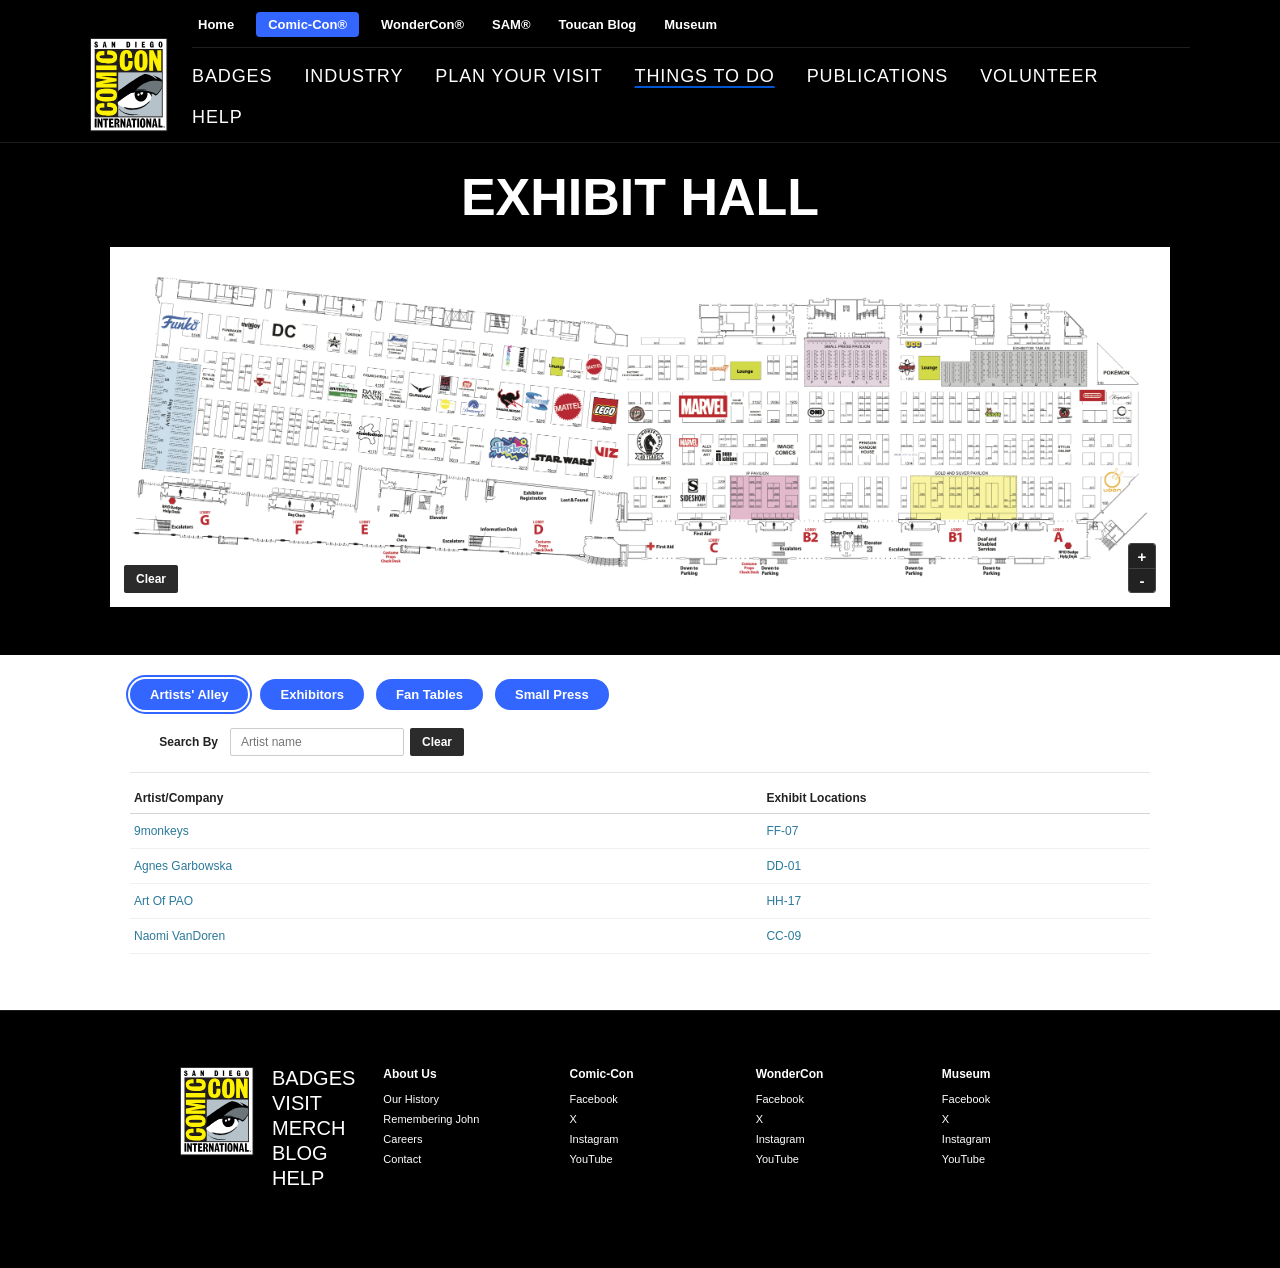
==== index.html @ a6b67cf2 "Add files via upload" ====
<!doctype html>
<html lang="en">
  <head>
    <meta charset="UTF-8" />
    <meta name="viewport" content="width=device-width, initial-scale=1.0" />
    <title>Exhibit Hall - Comic-Con</title>
    <link rel="stylesheet" href="./styles.css" />
  </head>
  <body>
    <header class="site-header">
      <div class="container header-inner">
        <a href="#" class="brand-logo">
          <img
            src="./assets/ComicCon-Logo-Official.svg"
            alt="San Diego Comic-Con International"
          />
        </a>

        <div class="header-nav-wrap">
          <nav class="utility-links">
            <a href="#">Home</a>
            <a href="#" class="active">Comic-Con®</a>
            <a href="#">WonderCon®</a>
            <a href="#">SAM®</a>
            <a href="#">Toucan Blog</a>
            <a href="#">Museum</a>
          </nav>

          <nav class="main-nav">
            <a href="#">BADGES</a>
            <a href="#">INDUSTRY</a>
            <a href="#">PLAN YOUR VISIT</a>

            <div class="nav-item">
              <a href="#" class="current">THINGS TO DO</a>
              <div class="mega-menu">
                <div class="container mega-grid">
                  <div class="mega-col">
                    <div class="mega-group">
                      <h3>EXHIBIT HALL</h3>
                      <ul>
                        <li><a href="#" class="active">EXHIBIT HALL</a></li>
                        <li><a href="#">EXCLUSIVES</a></li>
                        <li><a href="#">EXHIBITOR PRODUCTS</a></li>
                      </ul>
                    </div>
                    <div class="mega-group">
                      <h3>FILMS</h3>
                      <ul>
                        <li><a href="#">FILMS</a></li>
                        <li><a href="#">CHILDREN'S FILM FESTIVAL</a></li>
                        <li><a href="#">INDEPENDENT FILM FESTIVAL</a></li>
                      </ul>
                    </div>
                  </div>
                  <div class="mega-col">
                    <h3>PROGRAMMING</h3>
                    <ul>
                      <li><a href="#">COMPLETE SCHEDULE</a></li>
                      <li><a href="#">THURSDAY</a></li>
                      <li><a href="#">FRIDAY</a></li>
                      <li><a href="#">SATURDAY</a></li>
                      <li><a href="#">SUNDAY</a></li>
                      <li><a href="#">SPECIAL GUESTS</a></li>
                    </ul>
                    <span class="mega-note">* AFTER DARK EVENTS *</span>
                  </div>
                  <div class="mega-col">
                    <h3>AND MORE!</h3>
                    <ul>
                      <li><a href="#">AUTOGRAPHS</a></li>
                      <li><a href="#">ANIME</a></li>
                      <li><a href="#">ART SHOW</a></li>
                      <li><a href="#">GAMES</a></li>
                    </ul>
                  </div>
                </div>
              </div>
            </div>

            <a href="#">PUBLICATIONS</a>
            <a href="#">VOLUNTEER</a>
            <a href="#">HELP</a>
          </nav>
        </div>
      </div>
    </header>

    <main>
      <section class="hero-section">
        <div class="container">
          <h1>EXHIBIT HALL</h1>

          <div class="map-frame">
            <div class="map-viewport" id="map-viewport">
              <div class="map-stage" id="map-stage">
                <img
                  src="./assets/Comic-Con-2026-Exhibit-Hall-Map.png"
                  alt="Comic-Con 2026 Exhibit Hall Floor Plan"
                />
                <div class="booth-marker" id="booth-marker" hidden></div>
              </div>
            </div>

            <button type="button" class="btn-dark map-clear-btn" id="map-clear-btn">Clear</button>

            <div class="map-zoom-controls">
              <button type="button" id="zoom-in">+</button>
              <button type="button" id="zoom-out">-</button>
            </div>
          </div>
        </div>
      </section>

      <section class="directory-section" id="directory">
        <div class="container">
          <div class="category-tabs">
            <button type="button" class="active">Artists' Alley</button>
            <button type="button">Exhibitors</button>
            <button type="button">Fan Tables</button>
            <button type="button">Small Press</button>
          </div>

          <div class="search-form">
            <div class="search-row">
              <label for="artist-search">Search By</label>
              <input
                id="artist-search"
                type="text"
                placeholder="Artist name"
              />
              <button type="button" class="btn-dark" id="clear-btn">Clear</button>
            </div>
          </div>

          <div class="divider"></div>

          <table class="exhibitor-table">
            <thead>
              <tr>
                <th>Artist/Company</th>
                <th>Exhibit Locations</th>
              </tr>
            </thead>
            <tbody id="exhibitor-tbody"></tbody>
          </table>
        </div>
      </section>
    </main>

    <footer class="site-footer">
      <div class="footer-inner">
        <div class="footer-grid">
          <div class="footer-brand">
            <img
              src="./assets/ComicCon-Logo-Official.svg"
              alt="San Diego Comic-Con International"
            />
            <ul class="footer-stack">
              <li><a href="#">BADGES</a></li>
              <li><a href="#">VISIT</a></li>
              <li><a href="#">MERCH</a></li>
              <li><a href="#">BLOG</a></li>
              <li><a href="#">HELP</a></li>
            </ul>
          </div>

          <div class="footer-col">
            <h3>About Us</h3>
            <ul>
              <li><a href="#">Our History</a></li>
              <li><a href="#">Remembering John</a></li>
              <li><a href="#">Careers</a></li>
              <li><a href="#">Contact</a></li>
            </ul>
          </div>

          <div class="footer-col">
            <h3>Comic-Con</h3>
            <ul>
              <li><a href="#">Facebook</a></li>
              <li><a href="#">X</a></li>
              <li><a href="#">Instagram</a></li>
              <li><a href="#">YouTube</a></li>
            </ul>
          </div>

          <div class="footer-col">
            <h3>WonderCon</h3>
            <ul>
              <li><a href="#">Facebook</a></li>
              <li><a href="#">X</a></li>
              <li><a href="#">Instagram</a></li>
              <li><a href="#">YouTube</a></li>
            </ul>
          </div>

          <div class="footer-col">
            <h3>Museum</h3>
            <ul>
              <li><a href="#">Facebook</a></li>
              <li><a href="#">X</a></li>
              <li><a href="#">Instagram</a></li>
              <li><a href="#">YouTube</a></li>
            </ul>
          </div>
        </div>
      </div>
    </footer>

    <div class="modal-backdrop" id="exhibitor-modal" hidden>
      <div class="modal-card">
        <div class="modal-header">
          <div>
            <p>Artists Alley · Exhibit Hall</p>
            <h2 id="modal-title"></h2>
          </div>
          <button type="button" id="modal-close">×</button>
        </div>
        <div class="modal-body">
          <p id="modal-booth"></p>
          <p class="section-label">About the Company:</p>
          <p id="modal-bio"></p>
          <div id="modal-website-wrap">
            <p class="section-label">Website:</p>
            <p><a id="modal-website" href="#" target="_blank" class="table-link"></a></p>
          </div>
          <div id="modal-artwork-wrap" hidden>
            <p class="section-label">Artwork:</p>
            <div class="artwork-list" id="modal-artwork-list"></div>
          </div>
        </div>
      </div>
    </div>

    <div class="lightbox-backdrop" id="image-lightbox" hidden>
      <button type="button" id="lightbox-close">×</button>
      <div class="lightbox-scroll">
        <img id="lightbox-img" src="" alt="" />
      </div>
    </div>

    <script defer src="./directory.js"></script>
    <script defer src="./app.js"></script>
  </body>
</html>
---- styles.css ----
/* Base */
* {
  box-sizing: border-box;
}

body {
  margin: 0;
  background: #000;
  color: #fff;
  font-family: Arial, Helvetica, sans-serif;
}

a {
  color: inherit;
  text-decoration: none;
}

button,
input {
  font-family: inherit;
}

button {
  cursor: pointer;
}

img {
  display: block;
  height: auto;
}

.container {
  max-width: 1140px;
  margin: 0 auto;
  padding: 0 20px;
}

/* Header & Dropdown Menu */
.site-header {
  position: relative;
  background: #000;
  border-bottom: 1px solid rgba(255, 255, 255, 0.1);
  padding: 12px 0 0;
}

.header-inner {
  display: flex;
  align-items: flex-end;
  gap: 24px;
}

.brand-logo {
  padding-bottom: 10px;
}

.brand-logo img {
  width: 78px;
}

.header-nav-wrap {
  flex: 1;
  display: flex;
  flex-direction: column;
  gap: 12px;
}

.utility-links,
.main-nav {
  display: flex;
  align-items: center;
  flex-wrap: wrap;
  gap: 16px;
  font-size: 13px;
}

.utility-links {
  padding-bottom: 10px;
  border-bottom: 1px solid rgba(255, 255, 255, 0.12);
}

.utility-links a {
  color: #fff;
  font-weight: 700;
  padding: 5px 6px;
}

.utility-links a.active {
  background: #3366ff;
  color: #fff;
  padding: 5px 12px;
  border-radius: 4px;
}

.main-nav {
  gap: 0;
  margin-left: -16px;
}

.main-nav > a,
.nav-item > a {
  display: block;
  padding: 6px 16px 14px;
  font-family: Impact, 'Arial Narrow', Arial, sans-serif;
  font-size: 18px;
  letter-spacing: 0.05em;
  color: #fff;
}

.main-nav > a:hover,
.nav-item:hover > a,
.footer-stack a:hover {
  color: #3898ff;
}

.main-nav > a.current,
.nav-item > a.current {
  text-decoration: underline #0056d2 2px;
  text-underline-offset: 4px;
}

.mega-menu {
  display: none;
  position: absolute;
  top: calc(100% - 1px);
  left: 0;
  width: 100%;
  background: #0b0e17;
  border-top: 1px solid rgba(255, 255, 255, 0.12);
  border-bottom: 1px solid rgba(255, 255, 255, 0.14);
  padding: 28px 0 36px;
  z-index: 40;
  box-shadow: 0 18px 40px rgba(0, 0, 0, 0.75);
}

.nav-item:hover .mega-menu {
  display: block;
}

.mega-grid {
  display: grid;
  grid-template-columns: repeat(3, 1fr);
  gap: 40px;
}

.mega-group + .mega-group {
  margin-top: 28px;
}

.mega-col h3 {
  margin: 0 0 18px;
  font-size: 11px;
  font-weight: 600;
  letter-spacing: 0.06em;
  color: rgba(255, 255, 255, 0.75);
}

.mega-col ul {
  list-style: none;
  margin: 0;
  padding: 0;
  display: flex;
  flex-direction: column;
  gap: 18px;
}

.mega-col a {
  font-family: Impact, 'Arial Narrow', Arial, sans-serif;
  font-size: 21px;
  letter-spacing: 0.03em;
  color: #fff;
}

.mega-col a:hover {
  color: #3898ff;
}

.mega-col a.active {
  text-decoration: underline #0056d2 3px;
  text-underline-offset: 6px;
}

.mega-note {
  display: inline-block;
  margin-top: 20px;
  font-size: 11px;
  letter-spacing: 0.06em;
  color: rgba(255, 255, 255, 0.75);
}

/* Hero */
.hero-section {
  padding: 28px 0 48px;
}

.hero-section h1 {
  font-family: Impact, 'Arial Narrow', Arial, sans-serif;
  font-size: 52px;
  line-height: 1;
  text-align: center;
  margin: 0 0 24px;
}

/* Map */
.map-frame {
  position: relative;
  max-width: 1060px;
  margin: 0 auto;
  background: #fff;
  padding: 12px;
}

.map-viewport {
  overflow: auto;
  max-height: 480px;
  cursor: grab;
  user-select: none;
}

.map-viewport.dragging {
  cursor: grabbing;
}

.map-stage {
  position: relative;
  width: 100%;
}

.map-frame img,
.artwork-thumb-btn img {
  width: 100%;
}

.booth-marker {
  position: absolute;
  width: 48px;
  height: 48px;
  border: 3px dashed red;
  border-radius: 50%;
  transform: translate(-50%, -50%);
  animation: spin 6s linear infinite;
  pointer-events: none;
}

@keyframes spin {
  from {
    transform: translate(-50%, -50%) rotate(0deg);
  }
  to {
    transform: translate(-50%, -50%) rotate(360deg);
  }
}

.map-zoom-controls {
  position: absolute;
  right: 14px;
  bottom: 14px;
  display: flex;
  flex-direction: column;
  border: 1px solid #444;
  border-radius: 3px;
  overflow: hidden;
}

.map-zoom-controls button {
  width: 26px;
  height: 24px;
  background: #222;
  color: #fff;
  border: none;
  padding: 0;
  font-size: 15px;
  font-weight: 700;
  line-height: 1;
}

.map-zoom-controls button + button {
  border-top: 1px solid #444;
}

.map-zoom-controls button:hover {
  background: #3366ff;
}

.map-clear-btn {
  position: absolute;
  left: 14px;
  bottom: 14px;
  height: 28px;
}

/* Directory & Search */
.directory-section {
  background: #fff;
  color: #222;
  padding: 24px 0 56px;
}

.directory-section .container {
  max-width: 1060px;
}

.category-tabs {
  display: flex;
  flex-wrap: wrap;
  justify-content: flex-start;
  gap: 12px;
  margin: 0 0 18px;
}

.category-tabs button {
  background: #3366ff;
  color: #fff;
  border: none;
  border-radius: 50px;
  padding: 8px 20px;
  font-size: 13px;
  font-weight: 600;
}

.category-tabs button:hover {
  background: #0035d3;
}

.category-tabs button.active {
  box-shadow: 0 0 0 2px #fff, 0 0 0 4px #3366ff;
}

.search-form {
  max-width: 334px;
  font-size: 12px;
}

.search-row {
  display: flex;
  align-items: center;
  gap: 6px;
}

.search-row label {
  width: 94px;
  text-align: right;
  padding-right: 6px;
  font-weight: 700;
  flex-shrink: 0;
}

.search-row input {
  flex: 1;
  height: 28px;
  padding: 0 10px;
  font-size: 12px;
  border: 1px solid #ccc;
  border-radius: 2px;
}

.search-row input:focus {
  outline: none;
  border-color: #2b7a9b;
}

.search-row .btn-dark {
  height: 28px;
}

.btn-dark {
  background: #2b2b2b;
  color: #fff;
  border: none;
  border-radius: 2px;
  padding: 5px 12px;
  font-size: 12px;
  font-weight: 700;
}

.btn-dark:hover {
  background: #000;
}

.divider {
  border-top: 1px solid #e5e5e5;
  margin: 16px 0 10px;
}

.link-btn,
.table-link {
  background: none;
  border: none;
  color: #2b7a9b;
  font-size: 12px;
  padding: 0;
  text-align: left;
}

.link-btn {
  font-size: 11px;
  font-weight: 500;
}

.link-btn:hover,
.table-link:hover,
.footer-col a:hover {
  text-decoration: underline;
}

.exhibitor-table {
  width: 100%;
  border-collapse: collapse;
  text-align: left;
  font-size: 12px;
}

.exhibitor-table th {
  font-weight: 700;
  padding: 8px 4px;
  border-bottom: 1px solid #d4d4d4;
}

.exhibitor-table th:first-child {
  width: 62%;
}

.exhibitor-table td {
  padding: 10px 4px;
  border-bottom: 1px solid #f0f0f0;
}

.exhibitor-table tr:hover td {
  background: #f9f9f9;
}

.exhibitor-table td.empty-cell {
  text-align: center;
  padding: 32px 8px;
  color: #666;
}

/* Modal & Lightbox */
.modal-backdrop,
.lightbox-backdrop {
  position: fixed;
  top: 0;
  left: 0;
  width: 100%;
  height: 100%;
  background: rgba(0, 0, 0, 0.72);
  display: flex;
  align-items: center;
  justify-content: center;
  padding: 16px;
  z-index: 50;
}

.lightbox-backdrop {
  background: rgba(0, 0, 0, 0.88);
  padding: 24px;
  z-index: 60;
}

.modal-backdrop[hidden],
.lightbox-backdrop[hidden] {
  display: none;
}

.modal-card {
  width: 100%;
  max-width: 720px;
  background: #fff;
  color: #222;
  border-radius: 4px;
  overflow: hidden;
}

.modal-header {
  background: #000;
  color: #fff;
  padding: 16px 20px;
  display: flex;
  align-items: flex-start;
  justify-content: space-between;
  gap: 16px;
}

.modal-header p {
  font-size: 11px;
  text-transform: uppercase;
  color: rgba(255, 255, 255, 0.7);
  margin: 0 0 4px;
}

.modal-header h2 {
  font-size: 20px;
  margin: 0;
}

.modal-header button {
  background: none;
  border: none;
  color: #fff;
  font-size: 22px;
  line-height: 1;
  padding: 2px 6px;
}

.modal-body {
  padding: 20px;
  font-size: 14px;
  line-height: 1.5;
  max-height: 80vh;
  overflow-y: auto;
}

#modal-booth {
  color: #0056d2;
  font-weight: 700;
  font-size: 12px;
  margin: 0 0 12px;
}

.section-label {
  font-size: 11px;
  font-weight: 700;
  text-transform: uppercase;
  color: #666;
  margin: 16px 0 8px;
}

.artwork-list {
  display: flex;
  flex-direction: column;
  gap: 20px;
}

.artwork-split {
  display: flex;
  align-items: flex-start;
  gap: 20px;
}

.artwork-thumb-wrap {
  width: 210px;
  flex-shrink: 0;
}

.artwork-thumb-btn {
  display: block;
  width: 100%;
  padding: 0;
  border: 1px solid #e0e0e0;
  border-radius: 2px;
  background: #fff;
  cursor: zoom-in;
}

.artwork-thumb-btn:hover {
  border-color: #2b7a9b;
}

.artwork-details {
  flex: 1;
}

.artwork-details h3 {
  font-size: 16px;
  font-weight: 500;
  color: #555;
  margin: 0 0 10px;
}

.artwork-box {
  border: 1px solid #d4d4d4;
  border-radius: 4px;
  padding: 12px 14px;
}

.artwork-box p {
  font-size: 12px;
  font-style: italic;
  line-height: 1.55;
  margin: 0 0 10px;
}

.artwork-box p:last-child {
  margin-bottom: 0;
}

.artwork-box .artwork-price {
  font-size: 13px;
  font-style: normal;
  font-weight: 700;
  margin-top: 12px;
}

#lightbox-close {
  position: fixed;
  top: 14px;
  right: 20px;
  background: rgba(0, 0, 0, 0.65);
  border: 1px solid rgba(255, 255, 255, 0.35);
  border-radius: 50%;
  color: #fff;
  font-size: 24px;
  line-height: 1;
  width: 38px;
  height: 38px;
  z-index: 61;
}

#lightbox-close:hover {
  background: #000;
}

.lightbox-scroll {
  max-width: 94vw;
  max-height: 90vh;
  overflow: auto;
  background: #111;
  border-radius: 4px;
}

.lightbox-scroll img {
  max-width: none;
}

/* Footer */
.site-footer {
  padding: 56px 0 32px;
  border-top: 1px solid rgba(255, 255, 255, 0.1);
}

.footer-inner {
  max-width: 960px;
  margin: 0 auto;
  padding: 0 20px;
}

.footer-grid {
  display: grid;
  grid-template-columns: repeat(5, 1fr);
  gap: 28px;
  padding-bottom: 44px;
}

.footer-brand {
  display: flex;
  align-items: flex-start;
  gap: 18px;
}

.footer-brand img {
  width: 74px;
}

.footer-stack,
.footer-col ul {
  list-style: none;
  margin: 0;
  padding: 0;
}

.footer-stack li {
  margin-bottom: 2px;
}

.footer-stack a {
  font-family: Impact, 'Arial Narrow', Arial, sans-serif;
  font-size: 20px;
}

.footer-col h3 {
  font-size: 12px;
  margin: 0 0 12px;
}

.footer-col ul {
  font-size: 11px;
}

.footer-col li {
  margin-bottom: 8px;
}
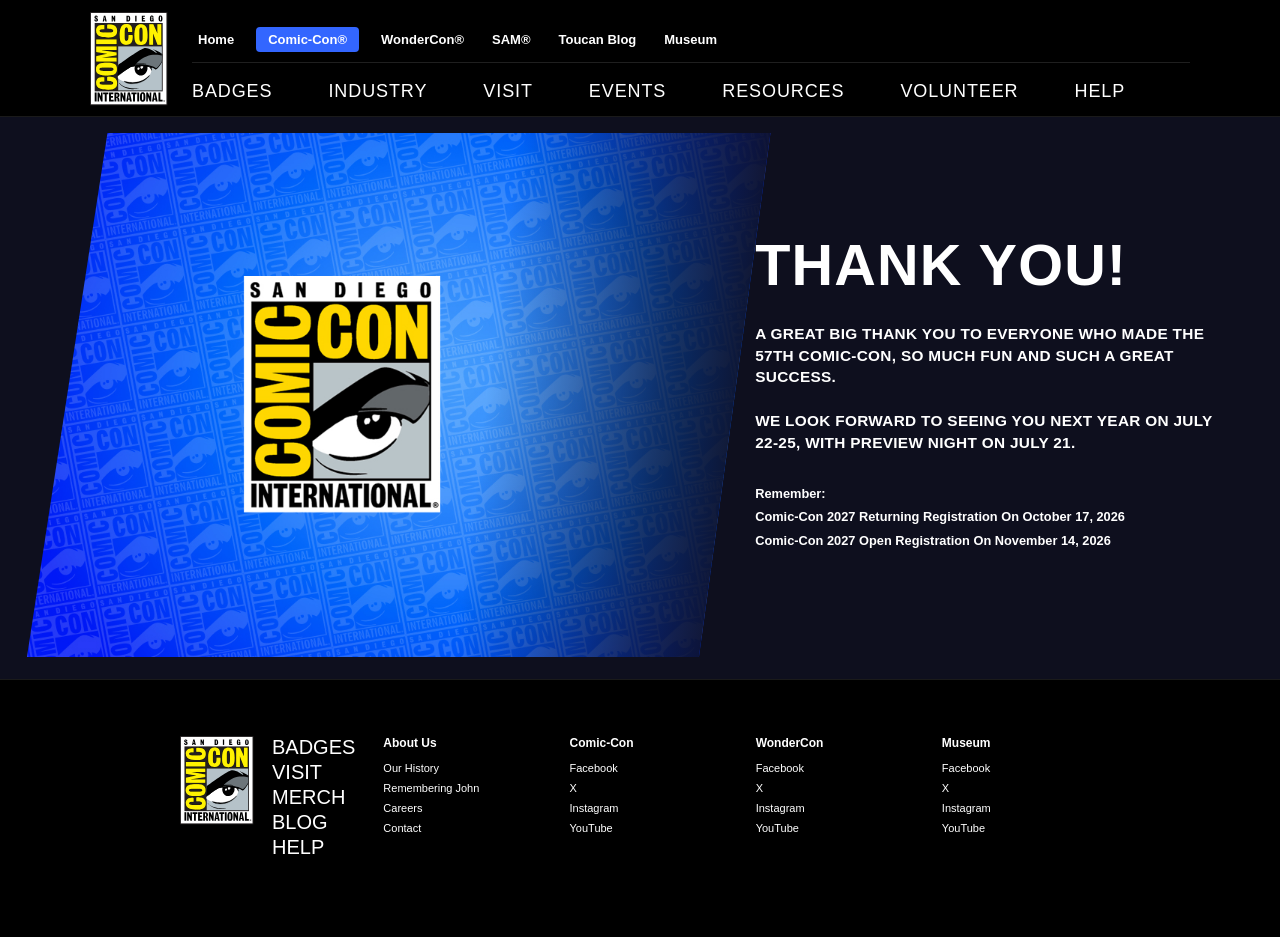
==== commit aafebe4d: "Add files via upload" ====
--- a/index.html
+++ b/index.html
@@ -3,13 +3,14 @@
   <head>
     <meta charset="UTF-8" />
     <meta name="viewport" content="width=device-width, initial-scale=1.0" />
-    <title>Exhibit Hall - Comic-Con</title>
+    <title>Comic-Con</title>
     <link rel="stylesheet" href="./styles.css" />
   </head>
   <body>
+    <!-- Header & Mega Menu -->
     <header class="site-header">
       <div class="container header-inner">
-        <a href="#" class="brand-logo">
+        <a href="./index.html" class="brand-logo">
           <img
             src="./assets/ComicCon-Logo-Official.svg"
             alt="San Diego Comic-Con International"
@@ -18,7 +19,7 @@
 
         <div class="header-nav-wrap">
           <nav class="utility-links">
-            <a href="#">Home</a>
+            <a href="./index.html">Home</a>
             <a href="#" class="active">Comic-Con®</a>
             <a href="#">WonderCon®</a>
             <a href="#">SAM®</a>
@@ -27,127 +28,111 @@
           </nav>
 
           <nav class="main-nav">
-            <a href="#">BADGES</a>
-            <a href="#">INDUSTRY</a>
-            <a href="#">PLAN YOUR VISIT</a>
-
-            <div class="nav-item">
-              <a href="#" class="current">THINGS TO DO</a>
-              <div class="mega-menu">
-                <div class="container mega-grid">
-                  <div class="mega-col">
-                    <div class="mega-group">
-                      <h3>EXHIBIT HALL</h3>
-                      <ul>
-                        <li><a href="#" class="active">EXHIBIT HALL</a></li>
-                        <li><a href="#">EXCLUSIVES</a></li>
-                        <li><a href="#">EXHIBITOR PRODUCTS</a></li>
-                      </ul>
-                    </div>
-                    <div class="mega-group">
-                      <h3>FILMS</h3>
-                      <ul>
-                        <li><a href="#">FILMS</a></li>
-                        <li><a href="#">CHILDREN'S FILM FESTIVAL</a></li>
-                        <li><a href="#">INDEPENDENT FILM FESTIVAL</a></li>
-                      </ul>
-                    </div>
-                  </div>
-                  <div class="mega-col">
-                    <h3>PROGRAMMING</h3>
-                    <ul>
-                      <li><a href="#">COMPLETE SCHEDULE</a></li>
-                      <li><a href="#">THURSDAY</a></li>
-                      <li><a href="#">FRIDAY</a></li>
-                      <li><a href="#">SATURDAY</a></li>
-                      <li><a href="#">SUNDAY</a></li>
-                      <li><a href="#">SPECIAL GUESTS</a></li>
-                    </ul>
-                    <span class="mega-note">* AFTER DARK EVENTS *</span>
-                  </div>
-                  <div class="mega-col">
-                    <h3>AND MORE!</h3>
-                    <ul>
-                      <li><a href="#">AUTOGRAPHS</a></li>
-                      <li><a href="#">ANIME</a></li>
-                      <li><a href="#">ART SHOW</a></li>
-                      <li><a href="#">GAMES</a></li>
-                    </ul>
-                  </div>
-                </div>
-              </div>
+            <div class="nav-col">
+              <a href="#">BADGES</a>
+              <ul class="mega-sub">
+                <li><a href="#">Register</a></li>
+                <li><a href="#">Member ID</a></li>
+              </ul>
             </div>
 
-            <a href="#">PUBLICATIONS</a>
-            <a href="#">VOLUNTEER</a>
-            <a href="#">HELP</a>
+            <div class="nav-col">
+              <a href="#">INDUSTRY</a>
+              <ul class="mega-sub">
+                <li><a href="#">Exhibitors</a></li>
+                <li><a href="#">Press</a></li>
+                <li><a href="#">Professional</a></li>
+                <li><a href="#">Retailers</a></li>
+              </ul>
+            </div>
+
+            <div class="nav-col">
+              <a href="#">VISIT</a>
+              <ul class="mega-sub">
+                <li><a href="#">Travel</a></li>
+                <li><a href="#">Hospitality</a></li>
+                <li><a href="#">Accessibility</a></li>
+              </ul>
+            </div>
+
+            <div class="nav-col">
+              <a href="#">EVENTS</a>
+              <ul class="mega-sub">
+                <li><a href="./exhibit_hall.html">Exhibit Hall</a></li>
+                <li><a href="#">Schedule</a></li>
+                <li><a href="#">Anime</a></li>
+                <li><a href="#">Films</a></li>
+                <li><a href="#">Autographs</a></li>
+                <li><a href="#">Games</a></li>
+                <li><a href="#">Special Events</a></li>
+              </ul>
+            </div>
+
+            <div class="nav-col">
+              <a href="#">RESOURCES</a>
+              <ul class="mega-sub">
+                <li><a href="#">Souvenir Book</a></li>
+                <li><a href="#">Guide</a></li>
+                <li><a href="#">Newsletter</a></li>
+              </ul>
+            </div>
+
+            <div class="nav-col">
+              <a href="#">VOLUNTEER</a>
+              <ul class="mega-sub">
+                <li><a href="#">Apply</a></li>
+                <li><a href="#">Roles &amp; Perks</a></li>
+              </ul>
+            </div>
+
+            <div class="nav-col">
+              <a href="#">HELP</a>
+              <ul class="mega-sub">
+                <li><a href="#">Questions</a></li>
+                <li><a href="#">Contact Us</a></li>
+                <li><a href="#">Account</a></li>
+                <li><a href="#">Privacy</a></li>
+              </ul>
+            </div>
+
+            <div class="mega-bg"></div>
           </nav>
         </div>
       </div>
     </header>
 
+    <!-- Home Hero Banner -->
     <main>
-      <section class="hero-section">
-        <div class="container">
-          <h1>EXHIBIT HALL</h1>
+      <section class="home-hero">
+        <div class="home-hero-stage">
+          <div class="home-hero-media">
+            <img
+              src="./assets/CCI23-NewCCISlider.jpg"
+              alt="San Diego Comic-Con International"
+            />
+          </div>
 
-          <div class="map-frame">
-            <div class="map-viewport" id="map-viewport">
-              <div class="map-stage" id="map-stage">
-                <img
-                  src="./assets/Comic-Con-2026-Exhibit-Hall-Map.png"
-                  alt="Comic-Con 2026 Exhibit Hall Floor Plan"
-                />
-                <div class="booth-marker" id="booth-marker" hidden></div>
-              </div>
-            </div>
-
-            <button type="button" class="btn-dark map-clear-btn" id="map-clear-btn">Clear</button>
-
-            <div class="map-zoom-controls">
-              <button type="button" id="zoom-in">+</button>
-              <button type="button" id="zoom-out">-</button>
+          <div class="home-hero-content">
+            <h1>THANK YOU!</h1>
+            <p class="home-hero-lead">
+              A GREAT BIG THANK YOU TO EVERYONE WHO MADE THE 57TH COMIC-CON, SO
+              MUCH FUN AND SUCH A GREAT SUCCESS.
+            </p>
+            <p class="home-hero-lead">
+              WE LOOK FORWARD TO SEEING YOU NEXT YEAR ON JULY 22-25, WITH PREVIEW
+              NIGHT ON JULY 21.
+            </p>
+            <div class="home-hero-notes">
+              <p>Remember:</p>
+              <p>Comic-Con 2027 Returning Registration On October 17, 2026</p>
+              <p>Comic-Con 2027 Open Registration On November 14, 2026</p>
             </div>
           </div>
         </div>
       </section>
-
-      <section class="directory-section" id="directory">
-        <div class="container">
-          <div class="category-tabs">
-            <button type="button" class="active">Artists' Alley</button>
-            <button type="button">Exhibitors</button>
-            <button type="button">Fan Tables</button>
-            <button type="button">Small Press</button>
-          </div>
-
-          <div class="search-form">
-            <div class="search-row">
-              <label for="artist-search">Search By</label>
-              <input
-                id="artist-search"
-                type="text"
-                placeholder="Artist name"
-              />
-              <button type="button" class="btn-dark" id="clear-btn">Clear</button>
-            </div>
-          </div>
-
-          <div class="divider"></div>
-
-          <table class="exhibitor-table">
-            <thead>
-              <tr>
-                <th>Artist/Company</th>
-                <th>Exhibit Locations</th>
-              </tr>
-            </thead>
-            <tbody id="exhibitor-tbody"></tbody>
-          </table>
-        </div>
-      </section>
     </main>
 
+    <!-- Footer -->
     <footer class="site-footer">
       <div class="footer-inner">
         <div class="footer-grid">
@@ -207,40 +192,5 @@
         </div>
       </div>
     </footer>
-
-    <div class="modal-backdrop" id="exhibitor-modal" hidden>
-      <div class="modal-card">
-        <div class="modal-header">
-          <div>
-            <p>Artists Alley · Exhibit Hall</p>
-            <h2 id="modal-title"></h2>
-          </div>
-          <button type="button" id="modal-close">×</button>
-        </div>
-        <div class="modal-body">
-          <p id="modal-booth"></p>
-          <p class="section-label">About the Company:</p>
-          <p id="modal-bio"></p>
-          <div id="modal-website-wrap">
-            <p class="section-label">Website:</p>
-            <p><a id="modal-website" href="#" target="_blank" class="table-link"></a></p>
-          </div>
-          <div id="modal-artwork-wrap" hidden>
-            <p class="section-label">Artwork:</p>
-            <div class="artwork-list" id="modal-artwork-list"></div>
-          </div>
-        </div>
-      </div>
-    </div>
-
-    <div class="lightbox-backdrop" id="image-lightbox" hidden>
-      <button type="button" id="lightbox-close">×</button>
-      <div class="lightbox-scroll">
-        <img id="lightbox-img" src="" alt="" />
-      </div>
-    </div>
-
-    <script defer src="./directory.js"></script>
-    <script defer src="./app.js"></script>
   </body>
 </html>
--- a/styles.css
+++ b/styles.css
@@ -35,7 +35,7 @@
   padding: 0 20px;
 }
 
-/* Header & Dropdown Menu */
+/* Header & Mega Menu */
 .site-header {
   position: relative;
   background: #000;
@@ -45,11 +45,12 @@
 
 .header-inner {
   display: flex;
-  align-items: flex-end;
+  align-items: flex-end; /* keep nav at header bottom */
   gap: 24px;
 }
 
 .brand-logo {
+  flex-shrink: 0;
   padding-bottom: 10px;
 }
 
@@ -64,16 +65,12 @@
   gap: 12px;
 }
 
-.utility-links,
-.main-nav {
+.utility-links {
   display: flex;
   align-items: center;
   flex-wrap: wrap;
   gap: 16px;
   font-size: 13px;
-}
-
-.utility-links {
   padding-bottom: 10px;
   border-bottom: 1px solid rgba(255, 255, 255, 0.12);
 }
@@ -92,103 +89,171 @@
 }
 
 .main-nav {
-  gap: 0;
-  margin-left: -16px;
-}
-
-.main-nav > a,
-.nav-item > a {
+  display: flex;
+  align-items: flex-end;
+  gap: 56px;
+}
+
+.nav-col {
+  position: relative;
+}
+
+.nav-col > a {
   display: block;
-  padding: 6px 16px 14px;
+  padding: 6px 0 14px;
   font-family: Impact, 'Arial Narrow', Arial, sans-serif;
   font-size: 18px;
   letter-spacing: 0.05em;
   color: #fff;
 }
 
-.main-nav > a:hover,
-.nav-item:hover > a,
+.nav-col > a:hover,
 .footer-stack a:hover {
   color: #3898ff;
 }
 
-.main-nav > a.current,
-.nav-item > a.current {
+.nav-col > a.current {
   text-decoration: underline #0056d2 2px;
   text-underline-offset: 4px;
 }
 
-.mega-menu {
+.mega-bg {
+  display: none;
+  position: absolute;
+  top: calc(100% - 1px); /* 1px overlap avoids hover gap when moving into menu */
+  left: 0;
+  width: 100%;
+  height: 248px;
+  background: #000;
+  border-top: 1px solid rgba(255, 255, 255, 0.12);
+  border-bottom: 1px solid rgba(255, 255, 255, 0.14);
+  z-index: 40;
+}
+
+.mega-sub {
   display: none;
   position: absolute;
   top: calc(100% - 1px);
   left: 0;
-  width: 100%;
-  background: #0b0e17;
-  border-top: 1px solid rgba(255, 255, 255, 0.12);
-  border-bottom: 1px solid rgba(255, 255, 255, 0.14);
-  padding: 28px 0 36px;
-  z-index: 40;
-  box-shadow: 0 18px 40px rgba(0, 0, 0, 0.75);
-}
-
-.nav-item:hover .mega-menu {
-  display: block;
-}
-
-.mega-grid {
-  display: grid;
-  grid-template-columns: repeat(3, 1fr);
-  gap: 40px;
-}
-
-.mega-group + .mega-group {
-  margin-top: 28px;
-}
-
-.mega-col h3 {
-  margin: 0 0 18px;
-  font-size: 11px;
-  font-weight: 600;
-  letter-spacing: 0.06em;
-  color: rgba(255, 255, 255, 0.75);
-}
-
-.mega-col ul {
   list-style: none;
   margin: 0;
-  padding: 0;
-  display: flex;
+  padding: 24px 0 0;
   flex-direction: column;
-  gap: 18px;
-}
-
-.mega-col a {
+  gap: 11px;
+  white-space: nowrap;
+  z-index: 41;
+}
+
+.main-nav:hover .mega-bg {
+  display: block;
+}
+
+.main-nav:hover .mega-sub {
+  display: flex;
+}
+
+.mega-sub a {
+  display: block;
+  font-family: Arial, Helvetica, sans-serif;
+  font-size: 14px;
+  font-weight: 600;
+  line-height: 18px;
+  color: #fff;
+}
+
+.mega-sub a:hover {
+  color: #3898ff;
+}
+
+.mega-sub a.active {
+  text-decoration: underline #0056d2 2px;
+  text-underline-offset: 5px;
+}
+
+/* Home Hero */
+.home-hero {
+  background: #0e0f1e;
+  padding: 16px 0 22px;
+  overflow: hidden;
+}
+
+.home-hero-stage {
+  position: relative;
+  min-height: 41vw;
+  display: flex;
+  align-items: center;
+}
+
+.home-hero-media {
+  position: absolute;
+  top: 0;
+  bottom: 0;
+  left: 0;
+  width: 70%;
+  clip-path: polygon(12% 0, 86% 0, 78% 100%, 3% 100%);
+}
+
+.home-hero-media::after {
+  content: '';
+  position: absolute;
+  top: 0;
+  right: 0;
+  bottom: 0;
+  left: 0;
+  background: linear-gradient(
+    97deg,
+    rgba(14, 15, 30, 0) 54%,
+    rgba(14, 15, 30, 0.65) 72%,
+    #0e0f1e 84%
+  );
+  pointer-events: none;
+}
+
+.home-hero-media img {
+  width: 100%;
+  height: 100%;
+  object-fit: cover;
+  object-position: left center;
+}
+
+.home-hero-content {
+  position: relative;
+  z-index: 1;
+  width: 45%;
+  margin-left: 55%;
+  padding: 32px 4%;
+}
+
+.home-hero-content h1 {
   font-family: Impact, 'Arial Narrow', Arial, sans-serif;
-  font-size: 21px;
-  letter-spacing: 0.03em;
-  color: #fff;
-}
-
-.mega-col a:hover {
-  color: #3898ff;
-}
-
-.mega-col a.active {
-  text-decoration: underline #0056d2 3px;
-  text-underline-offset: 6px;
-}
-
-.mega-note {
-  display: inline-block;
-  margin-top: 20px;
-  font-size: 11px;
-  letter-spacing: 0.06em;
-  color: rgba(255, 255, 255, 0.75);
+  font-size: clamp(28px, 4.5vw, 72px);
+  line-height: 1;
+  letter-spacing: 0.02em;
+  margin: 0 0 28px;
+}
+
+.home-hero-lead {
+  font-size: clamp(11px, 1.2vw, 19px);
+  font-weight: 800;
+  line-height: 1.42;
+  letter-spacing: 0.02em;
+  margin: 0 0 22px;
+}
+
+.home-hero-notes {
+  margin-top: 28px;
+}
+
+.home-hero-notes p {
+  font-size: clamp(10px, 1vw, 15px);
+  font-weight: 700;
+  line-height: 1.85;
+  margin: 0;
 }
 
 /* Hero */
 .hero-section {
+  background: #0e0f1e;
   padding: 28px 0 48px;
 }
 
@@ -516,6 +581,28 @@
   margin: 0 0 12px;
 }
 
+.modal-booth-btn {
+  display: inline-flex;
+  align-items: center;
+  gap: 8px;
+  background: none;
+  border: none;
+  padding: 0;
+  color: inherit;
+  font-size: inherit;
+  font-weight: inherit;
+}
+
+.modal-booth-btn:hover {
+  text-decoration: underline;
+}
+
+.modal-map-hint {
+  color: #2b7a9b;
+  font-size: 11px;
+  font-weight: 500;
+}
+
 .section-label {
   font-size: 11px;
   font-weight: 700;
@@ -559,17 +646,17 @@
   flex: 1;
 }
 
-.artwork-details h3 {
+.artwork-box {
+  border: 1px solid #d4d4d4;
+  border-radius: 4px;
+  padding: 12px 14px;
+}
+
+.artwork-box h3 {
   font-size: 16px;
   font-weight: 500;
   color: #555;
   margin: 0 0 10px;
-}
-
-.artwork-box {
-  border: 1px solid #d4d4d4;
-  border-radius: 4px;
-  padding: 12px 14px;
 }
 
 .artwork-box p {
